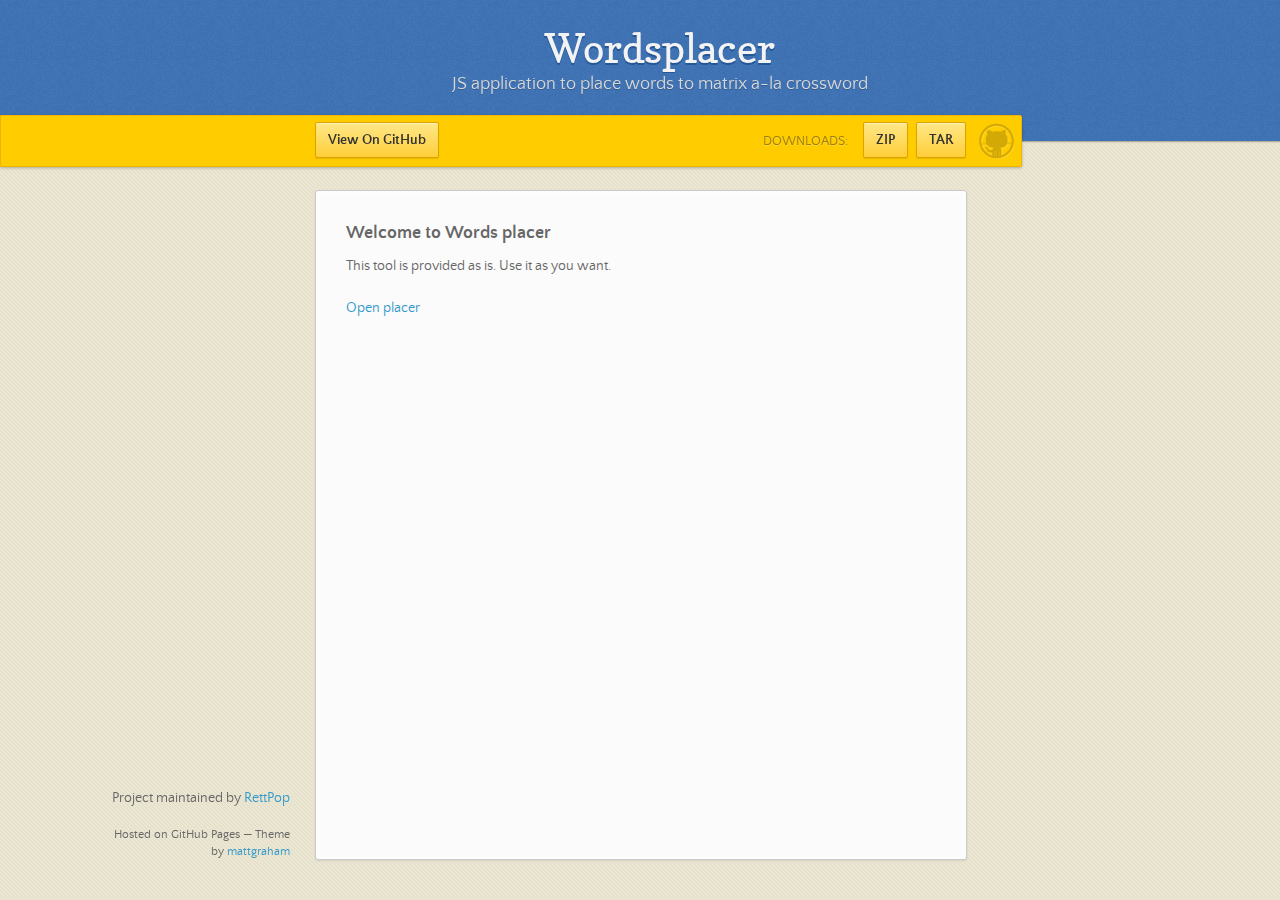
==== index.html @ d7a3efed "playing with index.html" ====
<!doctype html>
<html>
  <head>
    <meta charset="utf-8">
    <meta http-equiv="X-UA-Compatible" content="chrome=1">
    <title>Wordsplacer by RettPop</title>
    <link rel="stylesheet" href="stylesheets/styles.css">
    <link rel="stylesheet" href="stylesheets/github-dark.css">
    <script src="https://ajax.googleapis.com/ajax/libs/jquery/1.7.1/jquery.min.js"></script>
    <script src="javascripts/main.js"></script>
    <!--[if lt IE 9]>
      <script src="//html5shiv.googlecode.com/svn/trunk/html5.js"></script>
    <![endif]-->
    <meta name="viewport" content="width=device-width, initial-scale=1, user-scalable=no">
  </head>
  <body>
      <header>
        <h1>Wordsplacer</h1>
        <p>JS application to place words to matrix a-la crossword</p>
      </header>
      <div id="banner">
        <span id="logo"></span>

        <a href="https://github.com/RettPop/WordsPlacer" class="button fork"><strong>View On GitHub</strong></a>
        <div class="downloads">
          <span>Downloads:</span>
          <ul>
            <li><a href="https://github.com/RettPop/WordsPlacer/zipball/master" class="button">ZIP</a></li>
            <li><a href="https://github.com/RettPop/WordsPlacer/tarball/master" class="button">TAR</a></li>
          </ul>
        </div>
      </div><!-- end banner -->

    <div class="wrapper">
      <nav>
        <ul></ul>
      </nav>
      <section>
        <h3>
<a id="welcome-to-words-placer" class="anchor" href="#welcome-to-words-placer" aria-hidden="true"><span aria-hidden="true" class="octicon octicon-link"></span></a>Welcome to Words placer</h3>

        <p>This tool is provided as is. Use it as you want.</p>
        <p><a href="wordplacer.html">Open placer</a></p>

      </section>
      <footer>
        <p>Project maintained by <a href="https://github.com/RettPop">RettPop</a></p>
        <p><small>Hosted on GitHub Pages &mdash; Theme by <a href="https://twitter.com/michigangraham">mattgraham</a></small></p>
      </footer>
    </div>
    <!--[if !IE]><script>fixScale(document);</script><![endif]-->
    
  </body>
</html>
---- stylesheets/styles.css ----
/*
Leap Day for GitHub Pages
by Matt Graham
*/
@font-face {
  font-family: 'Quattrocento Sans';
  src: url("../fonts/quattrocentosans-bold-webfont.eot");
  src: url("../fonts/quattrocentosans-bold-webfont.eot?#iefix") format("embedded-opentype"), url("../fonts/quattrocentosans-bold-webfont.woff") format("woff"), url("../fonts/quattrocentosans-bold-webfont.ttf") format("truetype"), url("../fonts/quattrocentosans-bold-webfont.svg#QuattrocentoSansBold") format("svg");
  font-weight: bold;
  font-style: normal;
}

@font-face {
  font-family: 'Quattrocento Sans';
  src: url("../fonts/quattrocentosans-bolditalic-webfont.eot");
  src: url("../fonts/quattrocentosans-bolditalic-webfont.eot?#iefix") format("embedded-opentype"), url("../fonts/quattrocentosans-bolditalic-webfont.woff") format("woff"), url("../fonts/quattrocentosans-bolditalic-webfont.ttf") format("truetype"), url("../fonts/quattrocentosans-bolditalic-webfont.svg#QuattrocentoSansBoldItalic") format("svg");
  font-weight: bold;
  font-style: italic;
}

@font-face {
  font-family: 'Quattrocento Sans';
  src: url("../fonts/quattrocentosans-italic-webfont.eot");
  src: url("../fonts/quattrocentosans-italic-webfont.eot?#iefix") format("embedded-opentype"), url("../fonts/quattrocentosans-italic-webfont.woff") format("woff"), url("../fonts/quattrocentosans-italic-webfont.ttf") format("truetype"), url("../fonts/quattrocentosans-italic-webfont.svg#QuattrocentoSansItalic") format("svg");
  font-weight: normal;
  font-style: italic;
}

@font-face {
  font-family: 'Quattrocento Sans';
  src: url("../fonts/quattrocentosans-regular-webfont.eot");
  src: url("../fonts/quattrocentosans-regular-webfont.eot?#iefix") format("embedded-opentype"), url("../fonts/quattrocentosans-regular-webfont.woff") format("woff"), url("../fonts/quattrocentosans-regular-webfont.ttf") format("truetype"), url("../fonts/quattrocentosans-regular-webfont.svg#QuattrocentoSansRegular") format("svg");
  font-weight: normal;
  font-style: normal;
}

@font-face {
  font-family: 'Copse';
  src: url("../fonts/copse-regular-webfont.eot");
  src: url("../fonts/copse-regular-webfont.eot?#iefix") format("embedded-opentype"), url("../fonts/copse-regular-webfont.woff") format("woff"), url("../fonts/copse-regular-webfont.ttf") format("truetype"), url("../fonts/copse-regular-webfont.svg#CopseRegular") format("svg");
  font-weight: normal;
  font-style: normal;
}

/* normalize.css 2012-02-07T12:37 UTC - https://github.com/necolas/normalize.css */
/* =============================================================================
   HTML5 display definitions
   ========================================================================== */
/*
 * Corrects block display not defined in IE6/7/8/9 & FF3
 */
article,
aside,
details,
figcaption,
figure,
footer,
header,
hgroup,
nav,
section,
summary {
  display: block;
}

/*
 * Corrects inline-block display not defined in IE6/7/8/9 & FF3
 */
audio,
canvas,
video {
  display: inline-block;
  *display: inline;
  *zoom: 1;
}

/*
 * Prevents modern browsers from displaying 'audio' without controls
 */
audio:not([controls]) {
  display: none;
}

/*
 * Addresses styling for 'hidden' attribute not present in IE7/8/9, FF3, S4
 * Known issue: no IE6 support
 */
[hidden] {
  display: none;
}

/* =============================================================================
   Base
   ========================================================================== */
/*
 * 1. Corrects text resizing oddly in IE6/7 when body font-size is set using em units
 *    http://clagnut.com/blog/348/#c790
 * 2. Prevents iOS text size adjust after orientation change, without disabling user zoom
 *    www.456bereastreet.com/archive/201012/controlling_text_size_in_safari_for_ios_without_disabling_user_zoom/
 */
html {
  font-size: 100%;
  /* 1 */
  -webkit-text-size-adjust: 100%;
  /* 2 */
  -ms-text-size-adjust: 100%;
  /* 2 */
}

/*
 * Addresses font-family inconsistency between 'textarea' and other form elements.
 */
html,
button,
input,
select,
textarea {
  font-family: sans-serif;
}

/*
 * Addresses margins handled incorrectly in IE6/7
 */
body {
  margin: 0;
}

/* =============================================================================
   Links
   ========================================================================== */
/*
 * Addresses outline displayed oddly in Chrome
 */
a:focus {
  outline: thin dotted;
}

/*
 * Improves readability when focused and also mouse hovered in all browsers
 * people.opera.com/patrickl/experiments/keyboard/test
 */
a:hover,
a:active {
  outline: 0;
}

/* =============================================================================
   Typography
   ========================================================================== */
/*
 * Addresses font sizes and margins set differently in IE6/7
 * Addresses font sizes within 'section' and 'article' in FF4+, Chrome, S5
 */
h1 {
  font-size: 2em;
  margin: 0.67em 0;
}

h2 {
  font-size: 1.5em;
  margin: 0.83em 0;
}

h3 {
  font-size: 1.17em;
  margin: 1em 0;
}

h4 {
  font-size: 1em;
  margin: 1.33em 0;
}

h5 {
  font-size: 0.83em;
  margin: 1.67em 0;
}

h6 {
  font-size: 0.75em;
  margin: 2.33em 0;
}

/*
 * Addresses styling not present in IE7/8/9, S5, Chrome
 */
abbr[title] {
  border-bottom: 1px dotted;
}

/*
 * Addresses style set to 'bolder' in FF3+, S4/5, Chrome
*/
b,
strong {
  font-weight: bold;
}

blockquote {
  margin: 1em 40px;
}

/*
 * Addresses styling not present in S5, Chrome
 */
dfn {
  font-style: italic;
}

/*
 * Addresses styling not present in IE6/7/8/9
 */
mark {
  background: #ff0;
  color: #000;
}

/*
 * Addresses margins set differently in IE6/7
 */
p,
pre {
  margin: 1em 0;
}

/*
 * Corrects font family set oddly in IE6, S4/5, Chrome
 * en.wikipedia.org/wiki/User:Davidgothberg/Test59
 */
pre,
code,
kbd,
samp {
  font-family: monospace, serif;
  _font-family: 'courier new', monospace;
  font-size: 1em;
}

/*
 * 1. Addresses CSS quotes not supported in IE6/7
 * 2. Addresses quote property not supported in S4
 */
/* 1 */
q {
  quotes: none;
}

/* 2 */
q:before,
q:after {
  content: '';
  content: none;
}

small {
  font-size: 75%;
}

/*
 * Prevents sub and sup affecting line-height in all browsers
 * gist.github.com/413930
 */
sub,
sup {
  font-size: 75%;
  line-height: 0;
  position: relative;
  vertical-align: baseline;
}

sup {
  top: -0.5em;
}

sub {
  bottom: -0.25em;
}

/* =============================================================================
   Lists
   ========================================================================== */
/*
 * Addresses margins set differently in IE6/7
 */
dl,
menu,
ol,
ul {
  margin: 1em 0;
}

dd {
  margin: 0 0 0 40px;
}

/*
 * Addresses paddings set differently in IE6/7
 */
menu,
ol,
ul {
  padding: 0 0 0 40px;
}

/*
 * Corrects list images handled incorrectly in IE7
 */
nav ul,
nav ol {
  list-style: none;
  list-style-image: none;
}

/* =============================================================================
   Embedded content
   ========================================================================== */
/*
 * 1. Removes border when inside 'a' element in IE6/7/8/9, FF3
 * 2. Improves image quality when scaled in IE7
 *    code.flickr.com/blog/2008/11/12/on-ui-quality-the-little-things-client-side-image-resizing/
 */
img {
  border: 0;
  /* 1 */
  -ms-interpolation-mode: bicubic;
  /* 2 */
}

/*
 * Corrects overflow displayed oddly in IE9
 */
svg:not(:root) {
  overflow: hidden;
}

/* =============================================================================
   Figures
   ========================================================================== */
/*
 * Addresses margin not present in IE6/7/8/9, S5, O11
 */
figure {
  margin: 0;
}

/* =============================================================================
   Forms
   ========================================================================== */
/*
 * Corrects margin displayed oddly in IE6/7
 */
form {
  margin: 0;
}

/*
 * Define consistent border, margin, and padding
 */
fieldset {
  border: 1px solid #c0c0c0;
  margin: 0 2px;
  padding: 0.35em 0.625em 0.75em;
}

/*
 * 1. Corrects color not being inherited in IE6/7/8/9
 * 2. Corrects text not wrapping in FF3 
 * 3. Corrects alignment displayed oddly in IE6/7
 */
legend {
  border: 0;
  /* 1 */
  padding: 0;
  white-space: normal;
  /* 2 */
  *margin-left: -7px;
  /* 3 */
}

/*
 * 1. Corrects font size not being inherited in all browsers
 * 2. Addresses margins set differently in IE6/7, FF3+, S5, Chrome
 * 3. Improves appearance and consistency in all browsers
 */
button,
input,
select,
textarea {
  font-size: 100%;
  /* 1 */
  margin: 0;
  /* 2 */
  vertical-align: baseline;
  /* 3 */
  *vertical-align: middle;
  /* 3 */
}

/*
 * Addresses FF3/4 setting line-height on 'input' using !important in the UA stylesheet
 */
button,
input {
  line-height: normal;
  /* 1 */
}

/*
 * 1. Improves usability and consistency of cursor style between image-type 'input' and others
 * 2. Corrects inability to style clickable 'input' types in iOS
 * 3. Removes inner spacing in IE7 without affecting normal text inputs
 *    Known issue: inner spacing remains in IE6
 */
button,
input[type="button"],
input[type="reset"],
input[type="submit"] {
  cursor: pointer;
  /* 1 */
  -webkit-appearance: button;
  /* 2 */
  *overflow: visible;
  /* 3 */
}

/*
 * Re-set default cursor for disabled elements
 */
button[disabled],
input[disabled] {
  cursor: default;
}

/*
 * 1. Addresses box sizing set to content-box in IE8/9
 * 2. Removes excess padding in IE8/9
 * 3. Removes excess padding in IE7
      Known issue: excess padding remains in IE6
 */
input[type="checkbox"],
input[type="radio"] {
  box-sizing: border-box;
  /* 1 */
  padding: 0;
  /* 2 */
  *height: 13px;
  /* 3 */
  *width: 13px;
  /* 3 */
}

/*
 * 1. Addresses appearance set to searchfield in S5, Chrome
 * 2. Addresses box-sizing set to border-box in S5, Chrome (include -moz to future-proof)
 */
input[type="search"] {
  -webkit-appearance: textfield;
  /* 1 */
  -moz-box-sizing: content-box;
  -webkit-box-sizing: content-box;
  /* 2 */
  box-sizing: content-box;
}

/*
 * Removes inner padding and search cancel button in S5, Chrome on OS X
 */
input[type="search"]::-webkit-search-decoration,
input[type="search"]::-webkit-search-cancel-button {
  -webkit-appearance: none;
}

/*
 * Removes inner padding and border in FF3+
 * www.sitepen.com/blog/2008/05/14/the-devils-in-the-details-fixing-dojos-toolbar-buttons/
 */
button::-moz-focus-inner,
input::-moz-focus-inner {
  border: 0;
  padding: 0;
}

/*
 * 1. Removes default vertical scrollbar in IE6/7/8/9
 * 2. Improves readability and alignment in all browsers
 */
textarea {
  overflow: auto;
  /* 1 */
  vertical-align: top;
  /* 2 */
}

/* =============================================================================
   Tables
   ========================================================================== */
/*
 * Remove most spacing between table cells
 */
table {
  border-collapse: collapse;
  border-spacing: 0;
}

body {
  font: 14px/22px "Quattrocento Sans", "Helvetica Neue", Helvetica, Arial, sans-serif;
  color: #666;
  font-weight: 300;
  margin: 0px;
  padding: 0px 0 20px 0px;
  background: url(../images/body-background.png) #eae6d1;
}

h1, h2, h3, h4, h5, h6 {
  color: #333;
  margin: 0 0 10px;
}

p, ul, ol, table, pre, dl {
  margin: 0 0 20px;
}

h1, h2, h3 {
  line-height: 1.1;
}

h1 {
  font-size: 28px;
}

h2 {
  font-size: 24px;
  color: #393939;
}

h3, h4, h5, h6 {
  color: #666666;
}

h3 {
  font-size: 18px;
  line-height: 24px;
}

a {
  color: #3399cc;
  font-weight: 400;
  text-decoration: none;
}

a small {
  font-size: 11px;
  color: #666;
  margin-top: -0.6em;
  display: block;
}

ul {
  list-style-image: url("../images/bullet.png");
}

strong {
  font-weight: bold;
  color: #333;
}

.wrapper {
  width: 650px;
  margin: 0 auto;
  position: relative;
}

section img {
  max-width: 100%;
}

blockquote {
  border-left: 1px solid #ffcc00;
  margin: 0;
  padding: 0 0 0 20px;
  font-style: italic;
}

code {
  font-family: "Lucida Sans", Monaco, Bitstream Vera Sans Mono, Lucida Console, Terminal;
  font-size: 13px;
  color: #efefef;
  text-shadow: 0px 1px 0px #000;
  margin: 0 4px;
  padding: 2px 6px;
  background: #333;
  -moz-border-radius: 2px;
  -webkit-border-radius: 2px;
  -o-border-radius: 2px;
  -ms-border-radius: 2px;
  -khtml-border-radius: 2px;
  border-radius: 2px;
}

pre {
  padding: 8px 15px;
  background: #333333;
  -moz-border-radius: 3px;
  -webkit-border-radius: 3px;
  -o-border-radius: 3px;
  -ms-border-radius: 3px;
  -khtml-border-radius: 3px;
  border-radius: 3px;
  border: 1px solid #c7c7c7;
  overflow: auto;
  overflow-y: hidden;
}
pre code {
  margin: 0px;
  padding: 0px;
}

table {
  width: 100%;
  border-collapse: collapse;
}

th {
  text-align: left;
  padding: 5px 10px;
  border-bottom: 1px solid #e5e5e5;
  color: #444;
}

td {
  text-align: left;
  padding: 5px 10px;
  border-bottom: 1px solid #e5e5e5;
  border-right: 1px solid #ffcc00;
}
td:first-child {
  border-left: 1px solid #ffcc00;
}

hr {
  border: 0;
  outline: none;
  height: 11px;
  background: transparent url("../images/hr.gif") center center repeat-x;
  margin: 0 0 20px;
}

dt {
  color: #444;
  font-weight: 700;
}

header {
  padding: 25px 20px 40px 20px;
  margin: 0;
  position: fixed;
  top: 0;
  left: 0;
  right: 0;
  width: 100%;
  text-align: center;
  background: url(../images/background.png) #4276b6;
  -moz-box-shadow: 1px 0px 2px rgba(0, 0, 0, 0.75);
  -webkit-box-shadow: 1px 0px 2px rgba(0, 0, 0, 0.75);
  -o-box-shadow: 1px 0px 2px rgba(0, 0, 0, 0.75);
  box-shadow: 1px 0px 2px rgba(0, 0, 0, 0.75);
  z-index: 99;
  -webkit-font-smoothing: antialiased;
  min-height: 76px;
}
header h1 {
  font: 40px/48px "Copse", "Helvetica Neue", Helvetica, Arial, sans-serif;
  color: #f3f3f3;
  text-shadow: 0px 2px 0px #235796;
  margin: 0px;
  white-space: nowrap;
  overflow: hidden;
  text-overflow: ellipsis;
  -o-text-overflow: ellipsis;
  -ms-text-overflow: ellipsis;
}
header p {
  color: #d8d8d8;
  text-shadow: rgba(0, 0, 0, 0.2) 0 1px 0;
  font-size: 18px;
  margin: 0px;
}

#banner {
  z-index: 100;
  left: 0;
  right: 50%;
  height: 50px;
  margin-right: -382px;
  position: fixed;
  top: 115px;
  background: #ffcc00;
  border: 1px solid #f0b500;
  -moz-box-shadow: 0px 1px 3px rgba(0, 0, 0, 0.25);
  -webkit-box-shadow: 0px 1px 3px rgba(0, 0, 0, 0.25);
  -o-box-shadow: 0px 1px 3px rgba(0, 0, 0, 0.25);
  box-shadow: 0px 1px 3px rgba(0, 0, 0, 0.25);
  -moz-border-radius: 0px 2px 2px 0px;
  -webkit-border-radius: 0px 2px 2px 0px;
  -o-border-radius: 0px 2px 2px 0px;
  -ms-border-radius: 0px 2px 2px 0px;
  -khtml-border-radius: 0px 2px 2px 0px;
  border-radius: 0px 2px 2px 0px;
  padding-right: 10px;
}
#banner .button {
  border: 1px solid #dba500;
  background: -webkit-gradient(linear, 50% 0%, 50% 100%, color-stop(0%, #ffe788), color-stop(100%, #ffce38));
  background: -webkit-linear-gradient(#ffe788, #ffce38);
  background: -moz-linear-gradient(#ffe788, #ffce38);
  background: -o-linear-gradient(#ffe788, #ffce38);
  background: -ms-linear-gradient(#ffe788, #ffce38);
  background: linear-gradient(#ffe788, #ffce38);
  -moz-border-radius: 2px;
  -webkit-border-radius: 2px;
  -o-border-radius: 2px;
  -ms-border-radius: 2px;
  -khtml-border-radius: 2px;
  border-radius: 2px;
  -moz-box-shadow: inset 0px 1px 0px rgba(255, 255, 255, 0.4), 0px 1px 1px rgba(0, 0, 0, 0.1);
  -webkit-box-shadow: inset 0px 1px 0px rgba(255, 255, 255, 0.4), 0px 1px 1px rgba(0, 0, 0, 0.1);
  -o-box-shadow: inset 0px 1px 0px rgba(255, 255, 255, 0.4), 0px 1px 1px rgba(0, 0, 0, 0.1);
  box-shadow: inset 0px 1px 0px rgba(255, 255, 255, 0.4), 0px 1px 1px rgba(0, 0, 0, 0.1);
  background-color: #FFE788;
  margin-left: 5px;
  padding: 10px 12px;
  margin-top: 6px;
  line-height: 14px;
  font-size: 14px;
  color: #333;
  font-weight: bold;
  display: inline-block;
  text-align: center;
}
#banner .button:hover {
  background: -webkit-gradient(linear, 50% 0%, 50% 100%, color-stop(0%, #ffe788), color-stop(100%, #ffe788));
  background: -webkit-linear-gradient(#ffe788, #ffe788);
  background: -moz-linear-gradient(#ffe788, #ffe788);
  background: -o-linear-gradient(#ffe788, #ffe788);
  background: -ms-linear-gradient(#ffe788, #ffe788);
  background: linear-gradient(#ffe788, #ffe788);
  background-color: #ffeca0;
}
#banner .fork {
  position: fixed;
  left: 50%;
  margin-left: -325px;
  padding: 10px 12px;
  margin-top: 6px;
  line-height: 14px;
  font-size: 14px;
  background-color: #FFE788;
}
#banner .downloads {
  float: right;
  margin: 0 45px 0 0;
}
#banner .downloads span {
  float: left;
  line-height: 52px;
  font-size: 90%;
  color: #9d7f0d;
  text-transform: uppercase;
  text-shadow: rgba(255, 255, 255, 0.2) 0 1px 0;
}
#banner ul {
  list-style: none;
  height: 40px;
  padding: 0;
  float: left;
  margin-left: 10px;
}
#banner ul li {
  display: inline;
}
#banner ul li a.button {
  background-color: #FFE788;
}
#banner #logo {
  position: absolute;
  height: 36px;
  width: 36px;
  right: 7px;
  top: 7px;
  display: block;
  background: url(../images/octocat-logo.png);
}

section {
  width: 590px;
  padding: 30px 30px 50px 30px;
  margin: 20px 0;
  margin-top: 190px;
  position: relative;
  background: #fbfbfb;
  -moz-border-radius: 3px;
  -webkit-border-radius: 3px;
  -o-border-radius: 3px;
  -ms-border-radius: 3px;
  -khtml-border-radius: 3px;
  border-radius: 3px;
  border: 1px solid #cbcbcb;
  -moz-box-shadow: 0px 1px 2px rgba(0, 0, 0, 0.09), inset 0px 0px 2px 2px rgba(255, 255, 255, 0.5), inset 0 0 5px 5px rgba(255, 255, 255, 0.4);
  -webkit-box-shadow: 0px 1px 2px rgba(0, 0, 0, 0.09), inset 0px 0px 2px 2px rgba(255, 255, 255, 0.5), inset 0 0 5px 5px rgba(255, 255, 255, 0.4);
  -o-box-shadow: 0px 1px 2px rgba(0, 0, 0, 0.09), inset 0px 0px 2px 2px rgba(255, 255, 255, 0.5), inset 0 0 5px 5px rgba(255, 255, 255, 0.4);
  box-shadow: 0px 1px 2px rgba(0, 0, 0, 0.09), inset 0px 0px 2px 2px rgba(255, 255, 255, 0.5), inset 0 0 5px 5px rgba(255, 255, 255, 0.4);
}

small {
  font-size: 12px;
}

nav {
  width: 230px;
  position: fixed;
  top: 220px;
  left: 50%;
  margin-left: -580px;
  text-align: right;
}
nav ul {
  list-style: none;
  list-style-image: none;
  font-size: 14px;
  line-height: 24px;
}
nav ul li {
  padding: 5px 0px;
  line-height: 16px;
}
nav ul li.tag-h1 {
  font-size: 1.2em;
}
nav ul li.tag-h1 a {
  font-weight: bold;
  color: #333;
}
nav ul li.tag-h2 + .tag-h1 {
  margin-top: 10px;
}
nav ul a {
  color: #666;
}
nav ul a:hover {
  color: #999;
}

footer {
  width: 180px;
  position: fixed;
  left: 50%;
  margin-left: -530px;
  bottom: 20px;
  text-align: right;
  line-height: 16px;
}

@media print, screen and (max-width: 1060px) {
  div.wrapper {
    width: auto;
    margin: 0;
  }

  nav {
    display: none;
  }

  header, section, footer {
    float: none;
  }
  header h1, section h1, footer h1 {
    white-space: nowrap;
    overflow: hidden;
    text-overflow: ellipsis;
    -o-text-overflow: ellipsis;
    -ms-text-overflow: ellipsis;
  }

  #banner {
    width: 100%;
  }
  #banner .downloads {
    margin-right: 60px;
  }
  #banner #logo {
    margin-right: 15px;
  }

  section {
    border: 1px solid #e5e5e5;
    border-width: 1px 0;
    padding: 20px auto;
    margin: 190px auto 20px;
    max-width: 600px;
  }

  footer {
    text-align: center;
    margin: 20px auto;
    position: relative;
    left: auto;
    bottom: auto;
    width: auto;
  }
}
@media print, screen and (max-width: 720px) {
  body {
    word-wrap: break-word;
  }

  header {
    padding: 20px 20px;
    margin: 0;
  }
  header h1 {
    font-size: 32px;
    white-space: nowrap;
    overflow: hidden;
    text-overflow: ellipsis;
    -o-text-overflow: ellipsis;
    -ms-text-overflow: ellipsis;
  }
  header p {
    display: none;
  }

  #banner {
    top: 80px;
  }
  #banner .fork {
    float: left;
    display: inline-block;
    margin-left: 0px;
    position: fixed;
    left: 20px;
  }

  section {
    margin-top: 130px;
    margin-bottom: 0px;
    width: auto;
  }

  header ul, header p.view {
    position: static;
  }
}
@media print, screen and (max-width: 480px) {
  header {
    position: relative;
    padding: 5px 0px;
    min-height: 0px;
  }
  header h1 {
    font-size: 24px;
    white-space: nowrap;
    overflow: hidden;
    text-overflow: ellipsis;
    -o-text-overflow: ellipsis;
    -ms-text-overflow: ellipsis;
  }

  section {
    margin-top: 5px;
  }

  #banner {
    display: none;
  }

  header ul {
    display: none;
  }
}
@media print {
  body {
    padding: 0.4in;
    font-size: 12pt;
    color: #444;
  }
}
@media print, screen and (max-height: 680px) {
  footer {
    text-align: center;
    margin: 20px auto;
    position: relative;
    left: auto;
    bottom: auto;
    width: auto;
  }
}
@media print, screen and (max-height: 480px) {
  nav {
    display: none;
  }

  footer {
    text-align: center;
    margin: 20px auto;
    position: relative;
    left: auto;
    bottom: auto;
    width: auto;
  }
}
---- stylesheets/github-dark.css ----
/*
The MIT License (MIT)

Copyright (c) 2016 GitHub, Inc.

Permission is hereby granted, free of charge, to any person obtaining a copy
of this software and associated documentation files (the "Software"), to deal
in the Software without restriction, including without limitation the rights
to use, copy, modify, merge, publish, distribute, sublicense, and/or sell
copies of the Software, and to permit persons to whom the Software is
furnished to do so, subject to the following conditions:

The above copyright notice and this permission notice shall be included in all
copies or substantial portions of the Software.

THE SOFTWARE IS PROVIDED "AS IS", WITHOUT WARRANTY OF ANY KIND, EXPRESS OR
IMPLIED, INCLUDING BUT NOT LIMITED TO THE WARRANTIES OF MERCHANTABILITY,
FITNESS FOR A PARTICULAR PURPOSE AND NONINFRINGEMENT. IN NO EVENT SHALL THE
AUTHORS OR COPYRIGHT HOLDERS BE LIABLE FOR ANY CLAIM, DAMAGES OR OTHER
LIABILITY, WHETHER IN AN ACTION OF CONTRACT, TORT OR OTHERWISE, ARISING FROM,
OUT OF OR IN CONNECTION WITH THE SOFTWARE OR THE USE OR OTHER DEALINGS IN THE
SOFTWARE.

*/

.pl-c /* comment */ {
  color: #969896;
}

.pl-c1 /* constant, variable.other.constant, support, meta.property-name, support.constant, support.variable, meta.module-reference, markup.raw, meta.diff.header */,
.pl-s .pl-v /* string variable */ {
  color: #0099cd;
}

.pl-e /* entity */,
.pl-en /* entity.name */ {
  color: #9774cb;
}

.pl-smi /* variable.parameter.function, storage.modifier.package, storage.modifier.import, storage.type.java, variable.other */,
.pl-s .pl-s1 /* string source */ {
  color: #ddd;
}

.pl-ent /* entity.name.tag */ {
  color: #7bcc72;
}

.pl-k /* keyword, storage, storage.type */ {
  color: #cc2372;
}

.pl-s /* string */,
.pl-pds /* punctuation.definition.string, string.regexp.character-class */,
.pl-s .pl-pse .pl-s1 /* string punctuation.section.embedded source */,
.pl-sr /* string.regexp */,
.pl-sr .pl-cce /* string.regexp constant.character.escape */,
.pl-sr .pl-sre /* string.regexp source.ruby.embedded */,
.pl-sr .pl-sra /* string.regexp string.regexp.arbitrary-repitition */ {
  color: #3c66e2;
}

.pl-v /* variable */ {
  color: #fb8764;
}

.pl-id /* invalid.deprecated */ {
  color: #e63525;
}

.pl-ii /* invalid.illegal */ {
  color: #f8f8f8;
  background-color: #e63525;
}

.pl-sr .pl-cce /* string.regexp constant.character.escape */ {
  font-weight: bold;
  color: #7bcc72;
}

.pl-ml /* markup.list */ {
  color: #c26b2b;
}

.pl-mh /* markup.heading */,
.pl-mh .pl-en /* markup.heading entity.name */,
.pl-ms /* meta.separator */ {
  font-weight: bold;
  color: #264ec5;
}

.pl-mq /* markup.quote */ {
  color: #00acac;
}

.pl-mi /* markup.italic */ {
  font-style: italic;
  color: #ddd;
}

.pl-mb /* markup.bold */ {
  font-weight: bold;
  color: #ddd;
}

.pl-md /* markup.deleted, meta.diff.header.from-file */ {
  color: #bd2c00;
  background-color: #ffecec;
}

.pl-mi1 /* markup.inserted, meta.diff.header.to-file */ {
  color: #55a532;
  background-color: #eaffea;
}

.pl-mdr /* meta.diff.range */ {
  font-weight: bold;
  color: #9774cb;
}

.pl-mo /* meta.output */ {
  color: #264ec5;
}
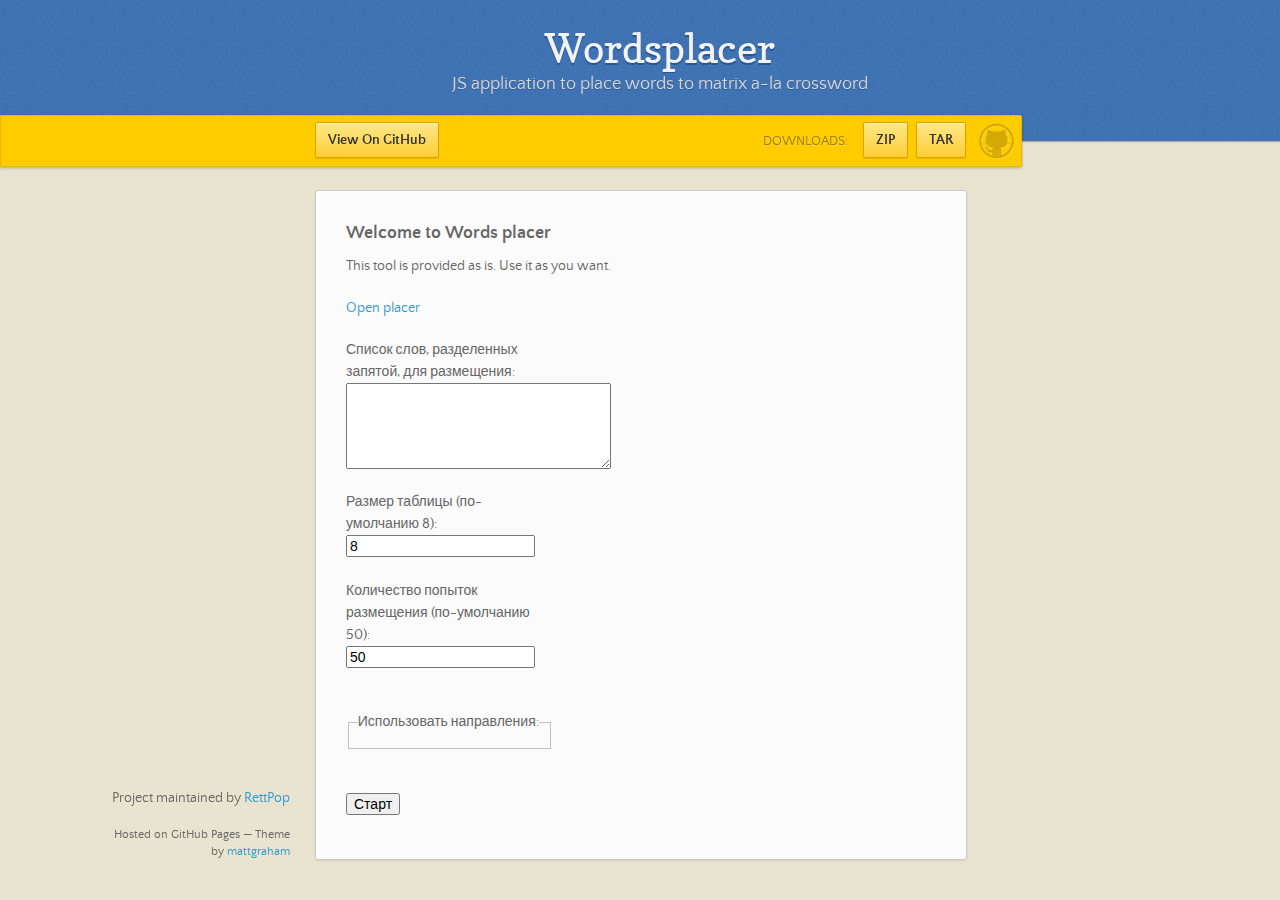
==== commit be798a40: "playing" ====
--- a/index.html
+++ b/index.html
@@ -12,6 +12,21 @@
       <script src="//html5shiv.googlecode.com/svn/trunk/html5.js"></script>
     <![endif]-->
     <meta name="viewport" content="width=device-width, initial-scale=1, user-scalable=no">
+    
+    <style>
+.center {
+    text-align: center;
+    margin: auto;
+    width: 70%;
+    padding: 10px;
+    float:center;
+}
+
+.crosswordTable {
+    border: 3px solid #73AD21;
+}
+</style>
+
   </head>
   <body>
       <header>
@@ -40,8 +55,34 @@
 <a id="welcome-to-words-placer" class="anchor" href="#welcome-to-words-placer" aria-hidden="true"><span aria-hidden="true" class="octicon octicon-link"></span></a>Welcome to Words placer</h3>
 
         <p>This tool is provided as is. Use it as you want.</p>
-        <p><a href="wordplacer.html">Open placer</a></p>
-
+        <p><a href="wordsplacer.html">Open placer</a></p>
+<div style="width:70%;float:center" id="content">
+    <div style="width:50%;float:left;border:1;background-color:light-gray" id="settings">
+		<p>
+		Список слов, разделенных запятой, для размещения:<br/> 
+		<textarea rows="5" cols="30" id="wordsList" required></textarea><br /><br />
+		Размер таблицы (по-умолчанию 8):  
+		<input type="number" id="matrixSize" size="3" value="8" required><br /><br />
+		
+        Количество попыток размещения (по-умолчанию 50):  
+        <input type="number" id="trials" size="3" value="50" required><br /><br />
+        
+        <fieldset id="rotations">
+            <legend>Использовать направления:</legend>
+<script type="text/javascript">
+    Object.keys(Crossworder.Rotations).forEach( function(item, index, array) {
+        document.write("<input type=\"checkbox\" checked=true value=" + item + " id=\"" + item + "\">" + Crossworder.Rotations[item].name + "(" + Crossworder.Rotations[item].icon + ")<br />");
+    } );
+</script>  
+        </fieldset><br /><br />
+        
+		<input type="button" onclick = "place()" value="Старт">		
+    </div>
+	<div style="width:50%;float:right" id="results">
+		<div id="crosswords" class="center"></div>
+		<div id="description"></div>
+	</div>
+</div>
       </section>
       <footer>
         <p>Project maintained by <a href="https://github.com/RettPop">RettPop</a></p>
@@ -51,4 +92,75 @@
     <!--[if !IE]><script>fixScale(document);</script><![endif]-->
     
   </body>
+<script>
+function place()
+{
+    var descr = document.getElementById("crosswords");
+    while (descr.childNodes.length > 0) {
+        descr.removeChild(descr.childNodes[0]);
+    }
+    descr = document.getElementById("description");
+    while (descr.childNodes.length > 0) {
+        descr.removeChild(descr.childNodes[0]);
+    }
+
+    // launching placement wit hsome delay to give browser time to render screen  
+    setTimeout(function() {
+			    //["АЛЬКОР", "ТРУБА", "ОСЬМИЗНАК", "ВЕНТИЛЯТ", "грымза", "два", "крыша", "СЕМЕНЫЧ", "ЯБЛОКО", "НЕМЕЦ", "УХО", "КНИГА", "ВЕТЕР", "ОКНО", "СИНИЙ"]
+			    //АЛЬКОР, ТРУБА, ОСЬМИЗНАК, ВЕНТИЛЯТ, грымза, два, крыша, СЕМЕНЫЧ, ЯБЛОКО, НЕМЕЦ, УХО, КНИГА, ВЕТЕР, ОКНО, СИНИЙ
+			    let matrixSize = parseInt(document.getElementById("matrixSize").value, 10);
+			    let trials = parseInt(document.getElementById("trials").value, 10);
+			    let wordsList = Crossworder.prepareWordsList(document.getElementById("wordsList").value);
+			    
+			    // check what rotations user selected
+			    let rotations = [];
+			    Object.keys(Crossworder.Rotations).forEach( function(item, index, array) {
+			    	let chb = document.getElementById(item);
+			    	if( chb !== undefined && chb.checked ) {
+			    		rotations.push(item);
+			    	}
+			    } );
+			    
+			    //placing words selected amount of times
+			    var result = Crossworder.placeWords(wordsList, rotations, matrixSize);
+			    for ( let idx=0; idx<trials; idx++ ) 
+			    {
+			    	let tmpResult = Crossworder.placeWords(wordsList, rotations, matrixSize);
+			    	if( result.placed.length < tmpResult.placed.length ) {
+			    		result = tmpResult;
+			    	}
+			    }
+			       
+			    // print result matrix for debug purposes
+			    Crossworder.fillGaps(result.matrix, "АБВГДЕЁЖЗИЙКЛМНОПРСТУФХЦЧШЩЪЫЬЭЮЯ".split(""));
+			    var container = document.getElementById('crosswords');
+			    var table = document.createElement("table");
+			    table.classList.add("crosswordTable");
+			    for( let idx=0; idx < result.matrix.length; idx++ ) 
+			    {
+			        var tr = document.createElement("tr")
+			        for( let idy=0; idy < result.matrix[idx].length; idy++ ) 
+			        {
+			            var td = document.createElement("td");
+			            td.innerHTML = result.matrix[idx][idy];
+			            tr.appendChild(td);
+			        }
+			        //document.write("</tr>");
+			        table.appendChild(tr);
+			    }
+			    
+			    //document.write("</table>");
+			    container.appendChild(table);
+			
+			    
+			    
+			    var descr = document.getElementById("description");
+			    while (descr.childNodes.length > 0) {
+			    	descr.removeChild(descr.childNodes[0]);
+			    }
+			    descr.appendChild((function (){ let tmp = document.createElement("p"); tmp.innerHTML = "<b>Слов размещено " + result.placed.length + "</b>: " + result.placed.sort().join(", "); return tmp; })());
+			    descr.appendChild((function (){ let tmp = document.createElement("p"); tmp.innerHTML = "<b>Слов не размещено " + result.notPlaced.length + "</b>: " + result.notPlaced.sort().join(", "); return tmp; })());
+    }, 100);
+}
+</script>
 </html>
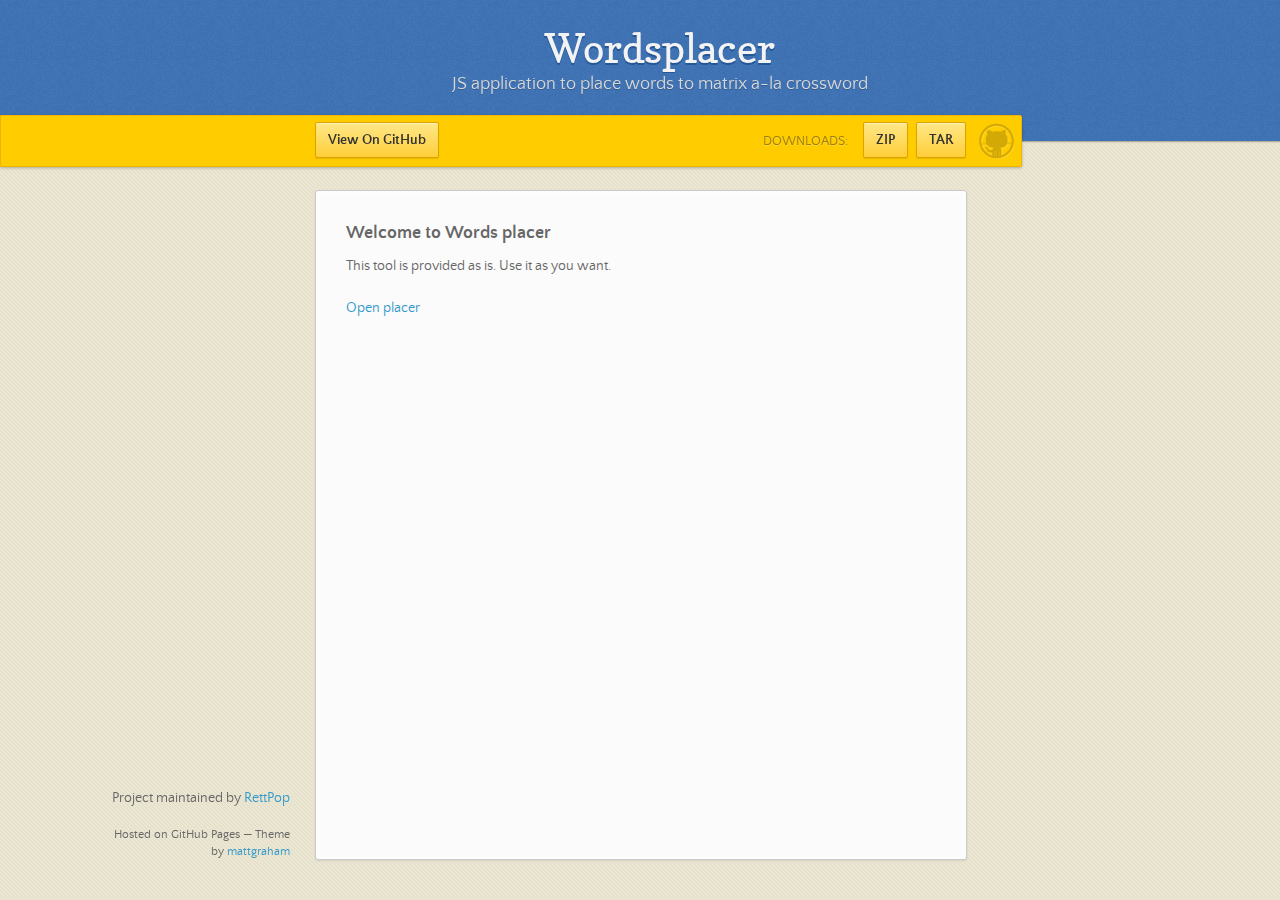
==== commit b99128fc: "left it default for a while" ====
--- a/index.html
+++ b/index.html
@@ -12,21 +12,6 @@
       <script src="//html5shiv.googlecode.com/svn/trunk/html5.js"></script>
     <![endif]-->
     <meta name="viewport" content="width=device-width, initial-scale=1, user-scalable=no">
-    
-    <style>
-.center {
-    text-align: center;
-    margin: auto;
-    width: 70%;
-    padding: 10px;
-    float:center;
-}
-
-.crosswordTable {
-    border: 3px solid #73AD21;
-}
-</style>
-
   </head>
   <body>
       <header>
@@ -56,33 +41,6 @@
 
         <p>This tool is provided as is. Use it as you want.</p>
         <p><a href="wordsplacer.html">Open placer</a></p>
-<div style="width:70%;float:center" id="content">
-    <div style="width:50%;float:left;border:1;background-color:light-gray" id="settings">
-		<p>
-		Список слов, разделенных запятой, для размещения:<br/> 
-		<textarea rows="5" cols="30" id="wordsList" required></textarea><br /><br />
-		Размер таблицы (по-умолчанию 8):  
-		<input type="number" id="matrixSize" size="3" value="8" required><br /><br />
-		
-        Количество попыток размещения (по-умолчанию 50):  
-        <input type="number" id="trials" size="3" value="50" required><br /><br />
-        
-        <fieldset id="rotations">
-            <legend>Использовать направления:</legend>
-<script type="text/javascript">
-    Object.keys(Crossworder.Rotations).forEach( function(item, index, array) {
-        document.write("<input type=\"checkbox\" checked=true value=" + item + " id=\"" + item + "\">" + Crossworder.Rotations[item].name + "(" + Crossworder.Rotations[item].icon + ")<br />");
-    } );
-</script>  
-        </fieldset><br /><br />
-        
-		<input type="button" onclick = "place()" value="Старт">		
-    </div>
-	<div style="width:50%;float:right" id="results">
-		<div id="crosswords" class="center"></div>
-		<div id="description"></div>
-	</div>
-</div>
       </section>
       <footer>
         <p>Project maintained by <a href="https://github.com/RettPop">RettPop</a></p>
@@ -92,75 +50,4 @@
     <!--[if !IE]><script>fixScale(document);</script><![endif]-->
     
   </body>
-<script>
-function place()
-{
-    var descr = document.getElementById("crosswords");
-    while (descr.childNodes.length > 0) {
-        descr.removeChild(descr.childNodes[0]);
-    }
-    descr = document.getElementById("description");
-    while (descr.childNodes.length > 0) {
-        descr.removeChild(descr.childNodes[0]);
-    }
-
-    // launching placement wit hsome delay to give browser time to render screen  
-    setTimeout(function() {
-			    //["АЛЬКОР", "ТРУБА", "ОСЬМИЗНАК", "ВЕНТИЛЯТ", "грымза", "два", "крыша", "СЕМЕНЫЧ", "ЯБЛОКО", "НЕМЕЦ", "УХО", "КНИГА", "ВЕТЕР", "ОКНО", "СИНИЙ"]
-			    //АЛЬКОР, ТРУБА, ОСЬМИЗНАК, ВЕНТИЛЯТ, грымза, два, крыша, СЕМЕНЫЧ, ЯБЛОКО, НЕМЕЦ, УХО, КНИГА, ВЕТЕР, ОКНО, СИНИЙ
-			    let matrixSize = parseInt(document.getElementById("matrixSize").value, 10);
-			    let trials = parseInt(document.getElementById("trials").value, 10);
-			    let wordsList = Crossworder.prepareWordsList(document.getElementById("wordsList").value);
-			    
-			    // check what rotations user selected
-			    let rotations = [];
-			    Object.keys(Crossworder.Rotations).forEach( function(item, index, array) {
-			    	let chb = document.getElementById(item);
-			    	if( chb !== undefined && chb.checked ) {
-			    		rotations.push(item);
-			    	}
-			    } );
-			    
-			    //placing words selected amount of times
-			    var result = Crossworder.placeWords(wordsList, rotations, matrixSize);
-			    for ( let idx=0; idx<trials; idx++ ) 
-			    {
-			    	let tmpResult = Crossworder.placeWords(wordsList, rotations, matrixSize);
-			    	if( result.placed.length < tmpResult.placed.length ) {
-			    		result = tmpResult;
-			    	}
-			    }
-			       
-			    // print result matrix for debug purposes
-			    Crossworder.fillGaps(result.matrix, "АБВГДЕЁЖЗИЙКЛМНОПРСТУФХЦЧШЩЪЫЬЭЮЯ".split(""));
-			    var container = document.getElementById('crosswords');
-			    var table = document.createElement("table");
-			    table.classList.add("crosswordTable");
-			    for( let idx=0; idx < result.matrix.length; idx++ ) 
-			    {
-			        var tr = document.createElement("tr")
-			        for( let idy=0; idy < result.matrix[idx].length; idy++ ) 
-			        {
-			            var td = document.createElement("td");
-			            td.innerHTML = result.matrix[idx][idy];
-			            tr.appendChild(td);
-			        }
-			        //document.write("</tr>");
-			        table.appendChild(tr);
-			    }
-			    
-			    //document.write("</table>");
-			    container.appendChild(table);
-			
-			    
-			    
-			    var descr = document.getElementById("description");
-			    while (descr.childNodes.length > 0) {
-			    	descr.removeChild(descr.childNodes[0]);
-			    }
-			    descr.appendChild((function (){ let tmp = document.createElement("p"); tmp.innerHTML = "<b>Слов размещено " + result.placed.length + "</b>: " + result.placed.sort().join(", "); return tmp; })());
-			    descr.appendChild((function (){ let tmp = document.createElement("p"); tmp.innerHTML = "<b>Слов не размещено " + result.notPlaced.length + "</b>: " + result.notPlaced.sort().join(", "); return tmp; })());
-    }, 100);
-}
-</script>
 </html>
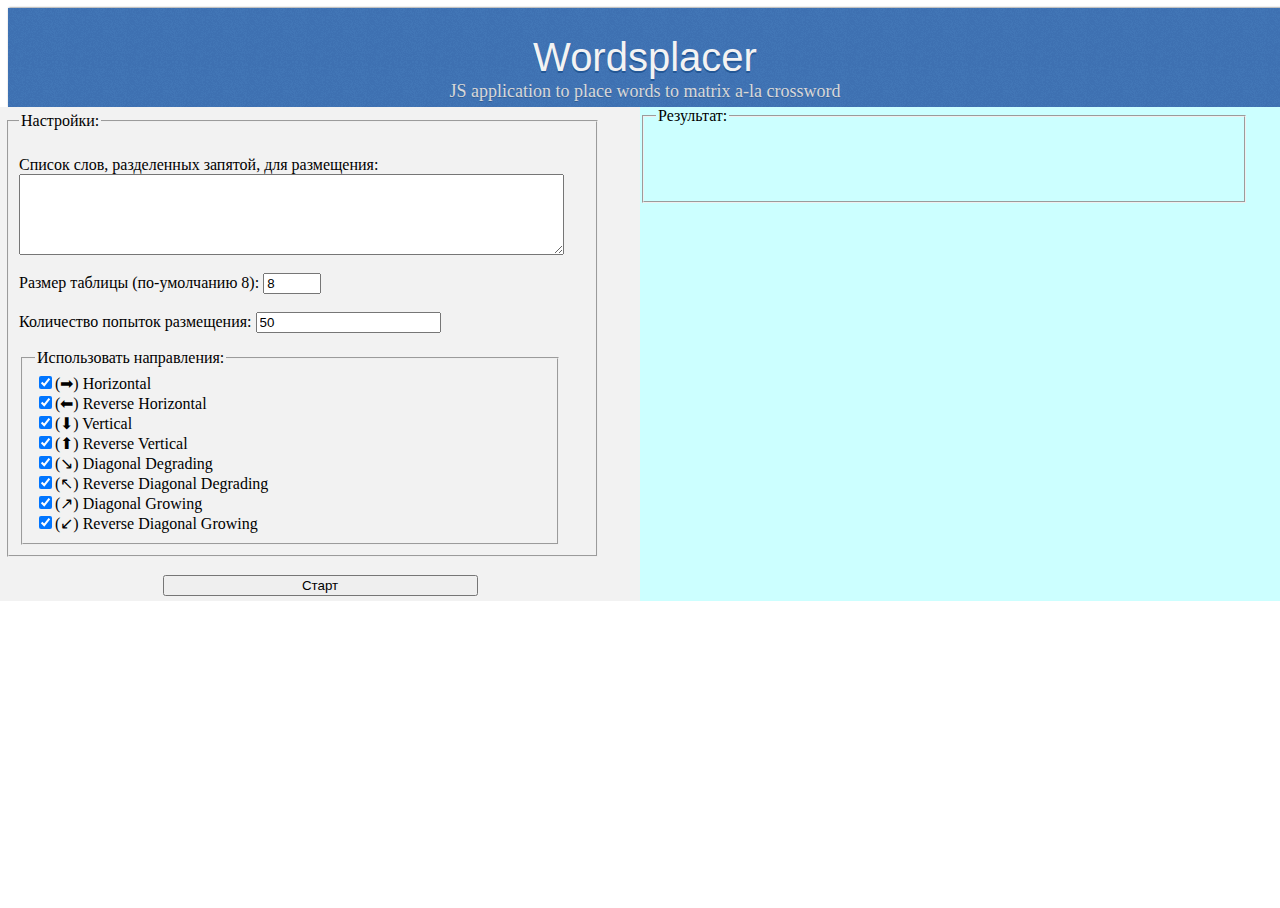
==== commit d9cbfb20: "Move app to index.html" ====
--- a/index.html
+++ b/index.html
@@ -1,53 +1,133 @@
-<!doctype html>
+<!DOCTYPE html PUBLIC "-//W3C//DTD HTML 4.01 Transitional//EN" "http://www.w3.org/TR/html4/loose.dtd">
 <html>
-  <head>
+<head>
+<meta http-equiv="Content-Type" content="text/html; charset=UTF-8">
     <meta charset="utf-8">
     <meta http-equiv="X-UA-Compatible" content="chrome=1">
     <title>Wordsplacer by RettPop</title>
-    <link rel="stylesheet" href="stylesheets/styles.css">
-    <link rel="stylesheet" href="stylesheets/github-dark.css">
+    <link rel="stylesheet" href="stylesheets/crossworder.css">
     <script src="https://ajax.googleapis.com/ajax/libs/jquery/1.7.1/jquery.min.js"></script>
     <script src="javascripts/main.js"></script>
     <!--[if lt IE 9]>
-      <script src="//html5shiv.googlecode.com/svn/trunk/html5.js"></script>
+    <script src="//html5shiv.googlecode.com/svn/trunk/html5.js"></script>
     <![endif]-->
     <meta name="viewport" content="width=device-width, initial-scale=1, user-scalable=no">
-  </head>
-  <body>
-      <header>
-        <h1>Wordsplacer</h1>
-        <p>JS application to place words to matrix a-la crossword</p>
-      </header>
-      <div id="banner">
-        <span id="logo"></span>
+    <script src="./js/Crossworder.js"></script>
+</head>
+<body>
 
-        <a href="https://github.com/RettPop/WordsPlacer" class="button fork"><strong>View On GitHub</strong></a>
-        <div class="downloads">
-          <span>Downloads:</span>
-          <ul>
-            <li><a href="https://github.com/RettPop/WordsPlacer/zipball/master" class="button">ZIP</a></li>
-            <li><a href="https://github.com/RettPop/WordsPlacer/tarball/master" class="button">TAR</a></li>
-          </ul>
-        </div>
-      </div><!-- end banner -->
+<header>
+    <h1>Wordsplacer</h1>
+    <p>JS application to place words to matrix a-la crossword</p>
+</header>
+<div class="content" id="content">
+    <div class="innerbox" style="float:left">
+	    <div class="settings" id="settings">
+	       <fieldset id="settings" style="width:90%;padding:10px;">
+                <legend>Настройки:</legend>
+				<p>
+				Список слов, разделенных запятой, для размещения:<br/> 
+				<textarea rows="5" cols="30" id="wordsList" required style="width:95%;max-width:95%;min-width:10%;"></textarea><br /><br />
+				Размер таблицы (по-умолчанию 8):
+                <input type="number" id="matrixSize" size="3" value="8" required style="width:50px"><br /><br />
+		        Количество попыток размещения:  
+		        <input type="number" id="trials" size="3" value="50" required><br />
+		        
+		        <fieldset id="rotations" style="width:90%">
+		            <legend>Использовать направления:</legend>
+					<script type="text/javascript">
+					    Object.keys(Crossworder.Rotations).forEach( function(item, index, array) {
+					        document.write("<input type=\"checkbox\" checked=true value=" + item + " id=\"" + item + "\">(" + Crossworder.Rotations[item].icon + ") " + Crossworder.Rotations[item].name + "<br />");
+					    } );
+					</script>  
+		        </fieldset>
+	        </fieldset>
+	        <br />
+			<div style="text-align:center;"><input type="button" onclick = "place()" value="Старт" style="width:50%;" align="center"></div>		
+	    </div>
+    </div>
+    <div class="innerbox left">
+        <fieldset id="settings" style="width:90%">
+            <legend>Результат:</legend>
+			<div class="results" id="results">
+				<div id="crosswords" class="center"></div>
+	            <div id="description"></div>
+			</div>
+		</fieldset>
+	</div>
+</div>
+</body>
+<script type="text/javascript">//document.getElementById("wordsList").value="АЛЬКОР, ТРУБА, ОСЬМИЗНАК, ВЕНТИЛЯТ, грымза, два, крыша, СЕМЕНЫЧ, ЯБЛОКО, НЕМЕЦ, УХО, КНИГА, ВЕТЕР, ОКНО, СИНИЙ";</script>
+<script>
+function place()
+{
+    var descr = document.getElementById("crosswords");
+    while (descr.childNodes.length > 0) {
+        descr.removeChild(descr.childNodes[0]);
+    }
+    descr = document.getElementById("description");
+    while (descr.childNodes.length > 0) {
+        descr.removeChild(descr.childNodes[0]);
+    }
 
-    <div class="wrapper">
-      <nav>
-        <ul></ul>
-      </nav>
-      <section>
-        <h3>
-<a id="welcome-to-words-placer" class="anchor" href="#welcome-to-words-placer" aria-hidden="true"><span aria-hidden="true" class="octicon octicon-link"></span></a>Welcome to Words placer</h3>
+    // launching placement wit hsome delay to give browser time to render screen  
+    setTimeout(function() {
+                //["АЛЬКОР", "ТРУБА", "ОСЬМИЗНАК", "ВЕНТИЛЯТ", "грымза", "два", "крыша", "СЕМЕНЫЧ", "ЯБЛОКО", "НЕМЕЦ", "УХО", "КНИГА", "ВЕТЕР", "ОКНО", "СИНИЙ"]
+                //АЛЬКОР, ТРУБА, ОСЬМИЗНАК, ВЕНТИЛЯТ, грымза, два, крыша, СЕМЕНЫЧ, ЯБЛОКО, НЕМЕЦ, УХО, КНИГА, ВЕТЕР, ОКНО, СИНИЙ
+                var matrixSize = parseInt(document.getElementById("matrixSize").value, 10);
+                var trials = parseInt(document.getElementById("trials").value, 10);
+                var wordsList = Crossworder.prepareWordsList(document.getElementById("wordsList").value);
+                
+                // check what rotations user selected
+                var rotations = [];
+                Object.keys(Crossworder.Rotations).forEach( function(item, index, array) {
+                    var chb = document.getElementById(item);
+                    if( chb !== undefined && chb.checked ) {
+                        rotations.push(item);
+                    }
+                } );
+             
+                //placing words selected amount of times
+                var result = Crossworder.placeWords(wordsList, rotations, matrixSize);
+                for ( var idx=0; idx<trials; idx++ )
+                {
+                    var tmpResult = Crossworder.placeWords(wordsList, rotations, matrixSize);
+                    if( result.placed.length < tmpResult.placed.length ) {
+                        result = tmpResult;
+                    }
+                }
+                   
+                // print result matrix for debug purposes
+                Crossworder.fillGaps(result.matrix, "АБВГДЕЁЖЗИЙКЛМНОПРСТУФХЦЧШЩЪЫЬЭЮЯ".split(""));
+                var container = document.getElementById('crosswords');
+                var table = document.createElement("table");
+                table.classList.add("crosswordTable");
+                for( var idx=0; idx < result.matrix.length; idx++ )
+                {
+                    var tr = document.createElement("tr")
+                    for( var idy=0; idy < result.matrix[idx].length; idy++ )
+                    {
+                        var td = document.createElement("td");
+                        td.innerHTML = result.matrix[idx][idy];
+                        tr.appendChild(td);
+                    }
+                    //document.write("</tr>");
+                    table.appendChild(tr);
+                }
+                
+                //document.write("</table>");
+                container.appendChild(table);
+            
+                
+                
+                var descr = document.getElementById("description");
+                while (descr.childNodes.length > 0) {
+                    descr.removeChild(descr.childNodes[0]);
+                }
+                descr.appendChild((function (){ var tmp = document.createElement("p"); tmp.innerHTML = "<b>Слов размещено " + result.placed.length + "</b>: " + result.placed.sort().join(", "); return tmp; })());
+                descr.appendChild((function (){ var tmp = document.createElement("p"); tmp.innerHTML = "<b>Слов не размещено " + result.notPlaced.length + "</b>: " + result.notPlaced.sort().join(", "); return tmp; })());
+    }, 100);
+}
+</script>
 
-        <p>This tool is provided as is. Use it as you want.</p>
-        <p><a href="wordsplacer.html">Open placer</a></p>
-      </section>
-      <footer>
-        <p>Project maintained by <a href="https://github.com/RettPop">RettPop</a></p>
-        <p><small>Hosted on GitHub Pages &mdash; Theme by <a href="https://twitter.com/michigangraham">mattgraham</a></small></p>
-      </footer>
-    </div>
-    <!--[if !IE]><script>fixScale(document);</script><![endif]-->
-    
-  </body>
 </html>
--- a/stylesheets/crossworder.css
+++ b/stylesheets/crossworder.css
@@ -0,0 +1,100 @@
+.center {
+    text-align: center;
+    margin: auto;
+    width: 70%;
+    left: 15%;
+    padding: 10px;
+    float:center;
+}
+
+.crosswordTable {
+    border: 1px solid black;
+    width:200px;
+    height:200px;
+    margin: auto;
+}
+
+div.content
+{
+    position:absolute;
+    width:100%;
+    max-width:100%;
+    left:0%;
+    background-color:#ccffff;
+}
+
+div.settings
+{
+    width:100%;
+    left:0pt;
+    top:0;
+    background-color:#f2f2f2;
+    float:left;
+    padding: 5px;
+    -moz-box-sizing: border-box;
+    -webkit-box-sizing: border-box;
+    box-sizing: border-box;
+}
+
+div.results
+{
+    top:0;
+    width:100%;
+    #background-color:yellow;
+    top:0;
+    padding: 20px;
+    -moz-box-sizing: border-box;
+    -webkit-box-sizing: border-box;
+    box-sizing: border-box;
+}
+.innerbox
+{
+    width:50%;
+    padding:0;
+}
+.innerbox.left
+{
+    float:left;
+}
+.innerbox.right
+{
+    float:right;
+}
+
+body, html {
+    height: 100%;
+}
+
+header {
+    padding: 25px 20px 5px 5px;
+    margin: 0;
+    top: 0;
+    left: 0;
+    right: 0;
+    width: 100%;
+    text-align: center;
+    background: url(../images/background.png) #4276b6;
+    -moz-box-shadow: 1px 0px 2px rgba(0, 0, 0, 0.75);
+    -webkit-box-shadow: 1px 0px 2px rgba(0, 0, 0, 0.75);
+    -o-box-shadow: 1px 0px 2px rgba(0, 0, 0, 0.75);
+    box-shadow: 1px 0px 2px rgba(0, 0, 0, 0.75);
+    -webkit-font-smoothing: antialiased;
+    min-height: 66px;
+}
+header h1 {
+    font: 40px/48px "Copse", "Helvetica Neue", Helvetica, Arial, sans-serif;
+    color: #f3f3f3;
+    text-shadow: 0px 2px 0px #235796;
+    margin: 0px;
+    white-space: nowrap;
+    overflow: hidden;
+    text-overflow: ellipsis;
+    -o-text-overflow: ellipsis;
+    -ms-text-overflow: ellipsis;
+}
+header p {
+    color: #d8d8d8;
+    text-shadow: rgba(0, 0, 0, 0.2) 0 1px 0;
+    font-size: 18px;
+    margin: 0px;
+}
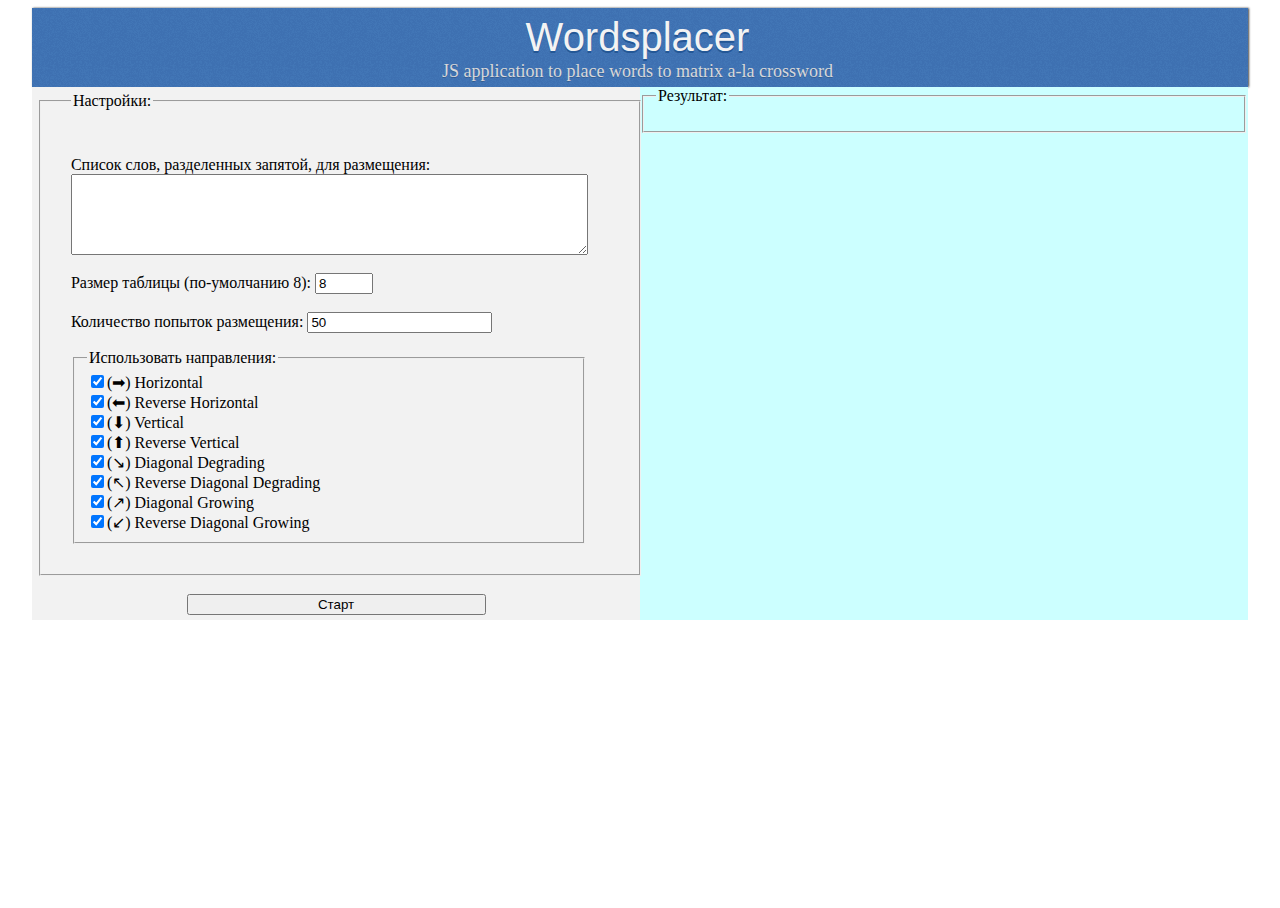
==== commit 190c94ef: "UI changes" ====
--- a/index.html
+++ b/index.html
@@ -23,7 +23,7 @@
 <div class="content" id="content">
     <div class="innerbox" style="float:left">
 	    <div class="settings" id="settings">
-	       <fieldset id="settings" style="width:90%;padding:10px;">
+	       <fieldset id="settingsgroup" style="width:90%;padding:5%;">
                 <legend>Настройки:</legend>
 				<p>
 				Список слов, разделенных запятой, для размещения:<br/> 
@@ -47,10 +47,10 @@
 	    </div>
     </div>
     <div class="innerbox left">
-        <fieldset id="settings" style="width:90%">
+        <fieldset id="resultsgroup">
             <legend>Результат:</legend>
 			<div class="results" id="results">
-				<div id="crosswords" class="center"></div>
+				<div id="crosswords"></div>
 	            <div id="description"></div>
 			</div>
 		</fieldset>
--- a/stylesheets/crossworder.css
+++ b/stylesheets/crossworder.css
@@ -9,17 +9,17 @@
 
 .crosswordTable {
     border: 1px solid black;
-    width:200px;
-    height:200px;
+    width:90%;
+    left:5%;
     margin: auto;
 }
 
 div.content
 {
     position:absolute;
-    width:100%;
-    max-width:100%;
-    left:0%;
+    width:95%;
+    max-width:95%;
+    left:2.5%;
     background-color:#ccffff;
 }
 
@@ -42,7 +42,7 @@
     width:100%;
     #background-color:yellow;
     top:0;
-    padding: 20px;
+    padding: 5px;
     -moz-box-sizing: border-box;
     -webkit-box-sizing: border-box;
     box-sizing: border-box;
@@ -66,12 +66,12 @@
 }
 
 header {
-    padding: 25px 20px 5px 5px;
-    margin: 0;
+    padding: 5px 10px 5px 5px;
+    margin: auto;
     top: 0;
-    left: 0;
+    left: 2.5%;
     right: 0;
-    width: 100%;
+    width: 95%;
     text-align: center;
     background: url(../images/background.png) #4276b6;
     -moz-box-shadow: 1px 0px 2px rgba(0, 0, 0, 0.75);
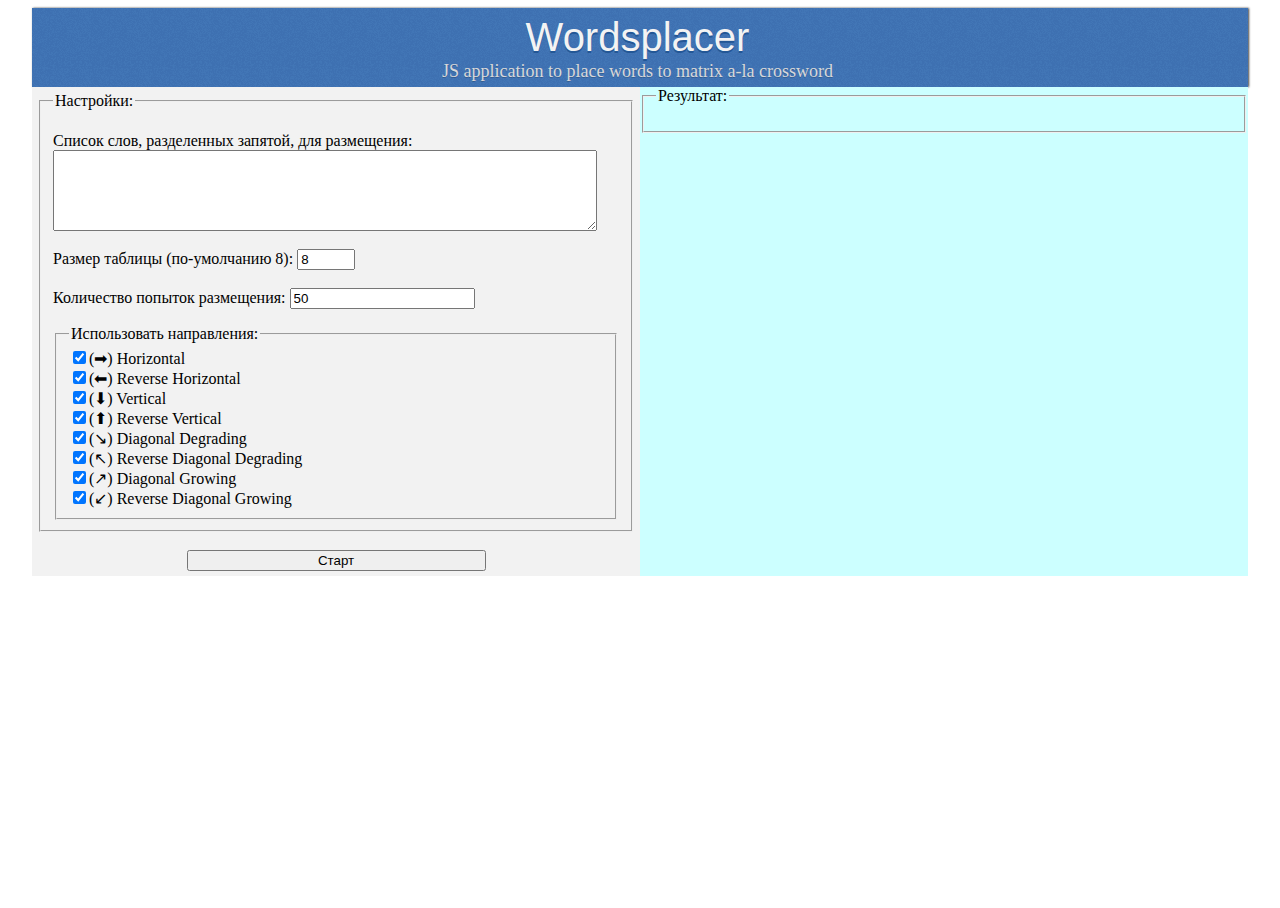
==== commit 8f6bce5b: "UI changes" ====
--- a/index.html
+++ b/index.html
@@ -23,7 +23,7 @@
 <div class="content" id="content">
     <div class="innerbox" style="float:left">
 	    <div class="settings" id="settings">
-	       <fieldset id="settingsgroup" style="width:90%;padding:5%;">
+	       <fieldset id="settingsgroup">
                 <legend>Настройки:</legend>
 				<p>
 				Список слов, разделенных запятой, для размещения:<br/> 
@@ -33,7 +33,7 @@
 		        Количество попыток размещения:  
 		        <input type="number" id="trials" size="3" value="50" required><br />
 		        
-		        <fieldset id="rotations" style="width:90%">
+		        <fieldset id="rotations">
 		            <legend>Использовать направления:</legend>
 					<script type="text/javascript">
 					    Object.keys(Crossworder.Rotations).forEach( function(item, index, array) {
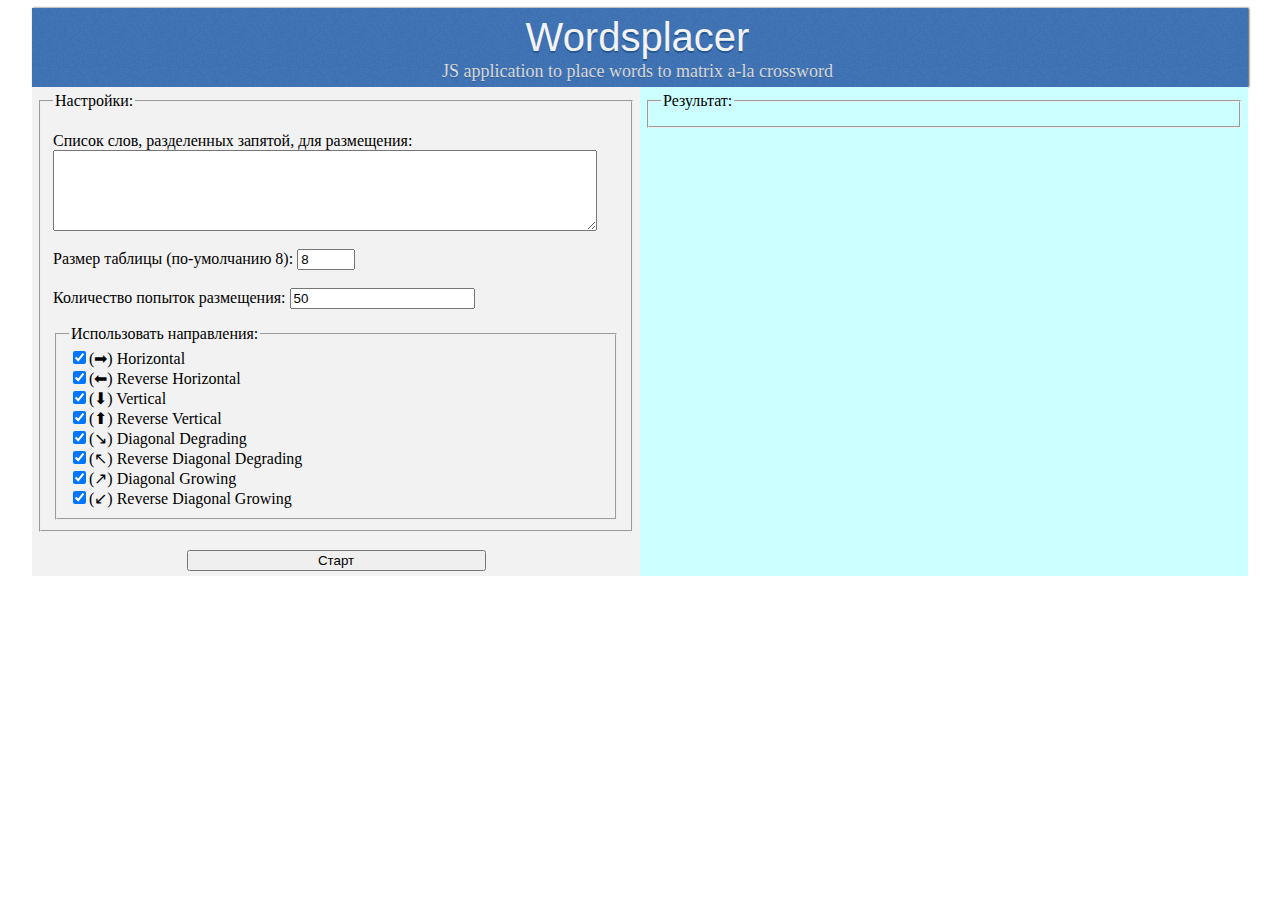
==== commit 1fb0a9e8: "UI changes" ====
--- a/index.html
+++ b/index.html
@@ -47,13 +47,13 @@
 	    </div>
     </div>
     <div class="innerbox left">
-        <fieldset id="resultsgroup">
-            <legend>Результат:</legend>
 			<div class="results" id="results">
+                <fieldset id="resultsgroup">
+                    <legend>Результат:</legend>
 				<div id="crosswords"></div>
 	            <div id="description"></div>
+                </fieldset>
 			</div>
-		</fieldset>
 	</div>
 </div>
 </body>
--- a/stylesheets/crossworder.css
+++ b/stylesheets/crossworder.css
@@ -38,9 +38,8 @@
 
 div.results
 {
+    width:100%;
     top:0;
-    width:100%;
-    #background-color:yellow;
     top:0;
     padding: 5px;
     -moz-box-sizing: border-box;
